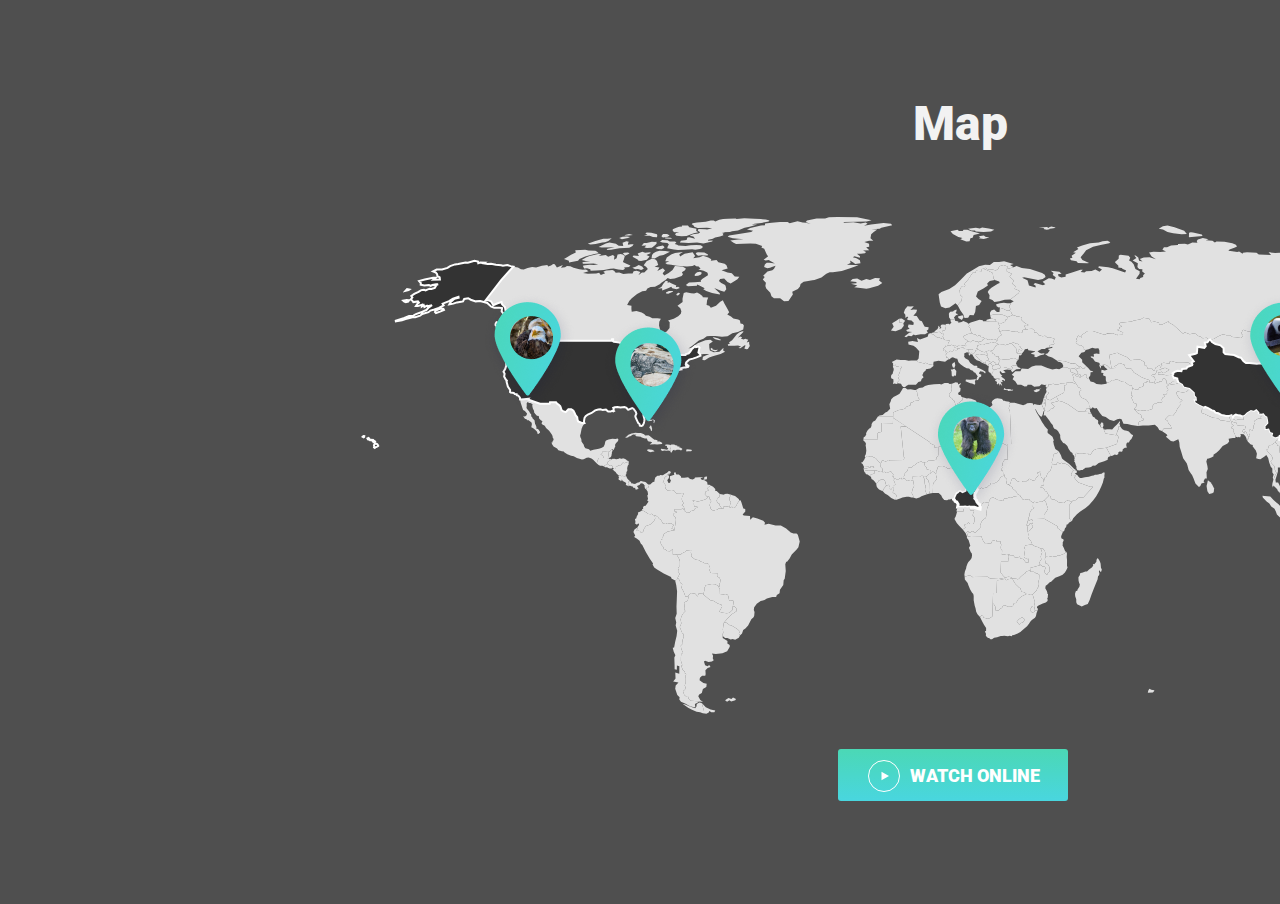
==== index.html @ 1c0ad791 "create files" ====
<!DOCTYPE html>
<html lang="en">
  <head>
    <meta charset="UTF-8" />
    <meta http-equiv="X-UA-Compatible" content="IE=edge" />
    <meta name="viewport" content="width=device-width, initial-scale=1.0" />
    <link rel="preconnect" href="https://fonts.googleapis.com" />
    <link rel="preconnect" href="https://fonts.gstatic.com" crossorigin />
    <link
      href="https://fonts.googleapis.com/css2?family=Roboto+Slab:wght@300&family=Roboto:wght@400;900&display=swap"
      rel="stylesheet"
    />
    <link rel="stylesheet" href="/normalize.css" />
    <link rel="shortcut icon" href="/assets/favicon.ico" type="image/x-icon" />
    <link rel="stylesheet" href="/style8.css" />
    <title>Animals</title>
  </head>
  <body>
    <div class="mapcontainer">
      <div class="mapcontainer__name">
        <h2>Map</h2>
      </div>
      <div class="mapcontainer__map">
        <div class="loc1">
          <img src="/assets/placeholder1.png" alt="eagle" />
          <span class="tooltip1"
            ><img src="/assets/tooltip1.svg" alt="loc"
          /></span>
        </div>
        <div class="loc2">
          <img src="/assets/placeholder2.png" alt="crocodile" />
          <span class="tooltip2"
            ><img src="/assets/tooltip2.png" alt="loc"
          /></span>
        </div>
        <div class="loc3">
          <img src="/assets/placeholder3.png" alt="monkey" />
          <span class="tooltip3"
            ><img src="/assets/tooltip3.png" alt="loc"
          /></span>
        </div>
        <div class="loc4">
          <img src="/assets/placeholder4.png" alt="panda" />
          <span class="tooltip4"
            ><img src="/assets/tooltip4.png" alt="loc"
          /></span>
        </div>
      </div>
      <a
        href="https://www.youtube.com/live/3szkFHfr6sA?feature=share"
        class="button"
        target="_blank"
      >
        <img class="img-button" src="/assets/Frame37.svg" alt="button" />
        <p class="text-button">watch online</p>
      </a>
    </div>
  </body>
</html>
---- style8.css ----
.mapcontainer {
  background-size: cover;
  background-color: #4f4f4f;
}
.mapcontainer__name {
  padding-top: 5%;
}
h2 {
  margin-top: 0px;
  margin-bottom: 0px;
  font-family: Roboto;
  font-weight: 900;
  font-style: normal;
  font-size: 3em;
  line-height: 56px;
  text-align: center;
  color: #f2f2f2;
}
.mapcontainer__map {
  width: 75em;
  height: 31em;
  position: absolute;
  left: 361px;
  top: 216px;
  background-image: url(/assets/Group.svg);
}
.loc1 {
  position: absolute;
  width: 7%;
  height: 20%;
  top: 15%;
  left: 10%;
}
.loc1 .tooltip1 {
  position: absolute;
  left: -500%;
  visibility: hidden;
}
.loc1:hover .tooltip1 {
  visibility: visible;
}
.loc2 {
  position: absolute;
  width: 7%;
  height: 20%;
  top: 20%;
  left: 20%;
}
.loc2 .tooltip2 {
  position: absolute;
  left: -200%;
  visibility: hidden;
}
.loc2:hover .tooltip2 {
  visibility: visible;
}
.loc3 {
  position: absolute;
  width: 7%;
  height: 20%;
  top: 35%;
  left: 47%;
}
.loc3 .tooltip3 {
  position: absolute;
  visibility: hidden;
}
.loc3:hover .tooltip3 {
  visibility: visible;
}
.loc4 {
  position: absolute;
  width: 7%;
  height: 20%;
  top: 15%;
  left: 73%;
}
.loc4 .tooltip4 {
  position: absolute;
  visibility: hidden;
}
.loc4:hover .tooltip4 {
  visibility: visible;
}
.button {
  position: absolute;
  left: 838px;
  top: 749px;
  display: flex;
  align-items: center;
  width: 200px;
  height: 30px;
  margin: 0 auto;
  padding-top: 12px;
  padding-bottom: 10px;
  padding-left: 30px;
  text-decoration: none;
  color: rgba(255, 255, 255, 1);
  background: linear-gradient(#4bd8b5, #49d6df);
  border: none;
  border-radius: 3px;
}
.text-button {
  font-family: Roboto;
  font-weight: 900;
  font-size: 18px;
  text-transform: uppercase;
  padding-left: 10px;
}
.img-buttton {
  width: 32px;
  height: 32px;
}
@media (min-width: 1201px) {
  .mapcontainer {
    width: 1921px;
    height: 904px;
  }
  .mapcontainer__map {
    width: 1198px;
    height: 498px;
    left: 361px;
    top: 216px;
  }
  .button {
    left: 838px;
    top: 749px;
  }
}
@media (min-width: 641px) and (max-width: 1200px) {
  .mapcontainer {
    width: 1200px;
    height: 842px;
  }
  .mapcontainer__map {
    width: 900px;
    height: 436px;
    left: 149px;
    top: 216px;
  }
  .button {
    left: 477px;
    top: 687px;
  }
}
@media (min-width: 321px) and (max-width: 640px) {
  .mapcontainer {
    width: 640px;
    height: 666px;
  }
  .mapcontainer__map {
    width: 600px;
    height: 290px;
    left: 20px;
    top: 206px;
  }
  .button {
    left: 198px;
    top: 531px;
  }
}
@media (max-width: 320px) {
  .mapcontainer {
    width: 320px;
    height: 413px;
  }
  .mapcontainer__map {
    width: 300px;
    height: 160px;
    left: 10px;
    top: 122px;
  }
  .button {
    width: 7em;
    height: 1em;
    padding-top: 0.75em;
    padding-bottom: 0.6em;
    padding-left: 1.8em;
    left: 38px;
    top: 298px;
  }
  .text-button {
    font-size: 1em;
    padding-left: 0.6em;
  }
  .img-buttton {
    width: 2em;
    height: 2em;
  }
}
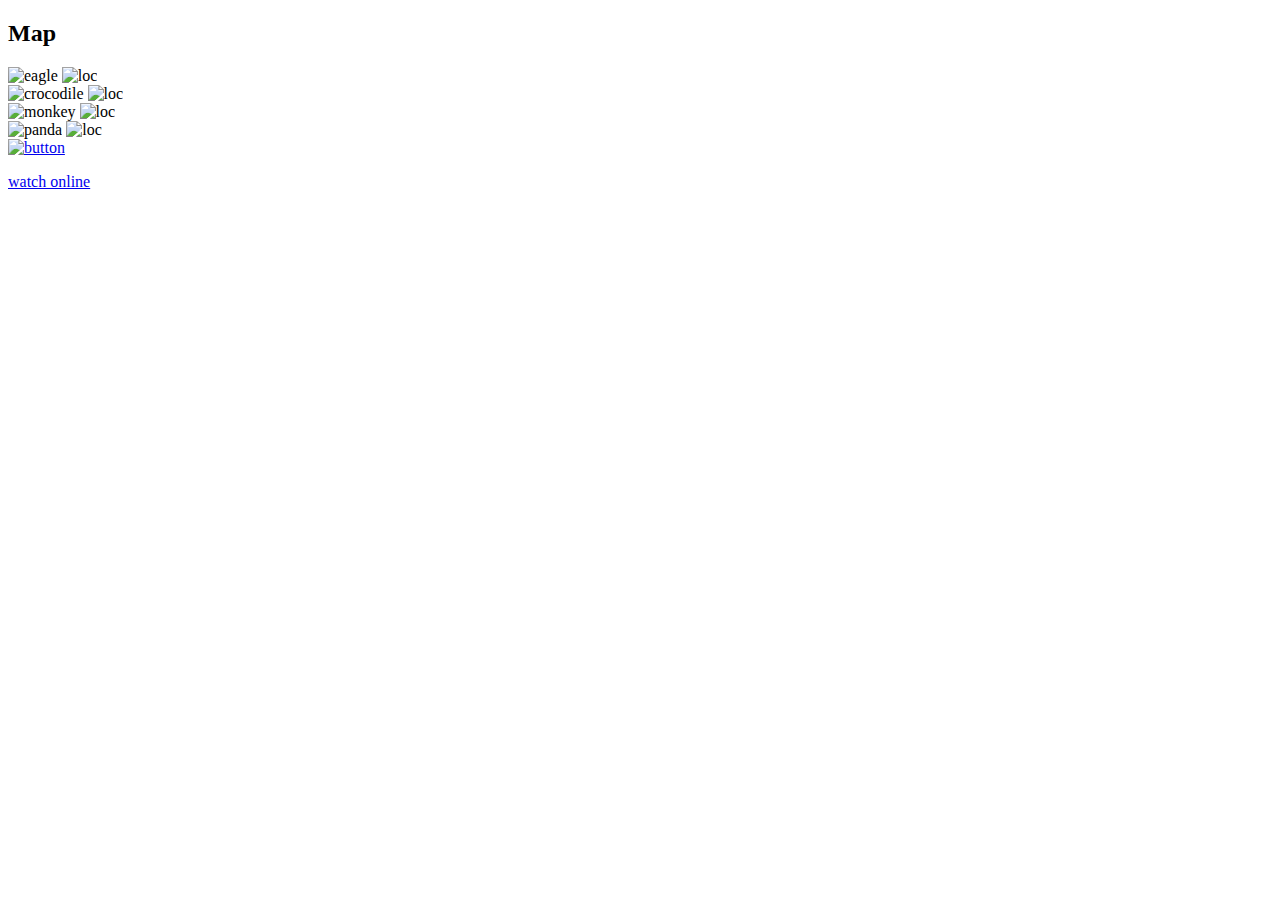
==== commit 7674f6af: "correct files" ====
--- a/index.html
+++ b/index.html
@@ -10,9 +10,13 @@
       href="https://fonts.googleapis.com/css2?family=Roboto+Slab:wght@300&family=Roboto:wght@400;900&display=swap"
       rel="stylesheet"
     />
-    <link rel="stylesheet" href="/normalize.css" />
-    <link rel="shortcut icon" href="/assets/favicon.ico" type="image/x-icon" />
-    <link rel="stylesheet" href="/style8.css" />
+    <link rel="stylesheet" href="/mypractice1/normalize.css" />
+    <link
+      rel="shortcut icon"
+      href="/mypractice1/assets/favicon.ico"
+      type="image/x-icon"
+    />
+    <link rel="stylesheet" href="/mypractice1/style8.css" />
     <title>Animals</title>
   </head>
   <body>
@@ -22,27 +26,27 @@
       </div>
       <div class="mapcontainer__map">
         <div class="loc1">
-          <img src="/assets/placeholder1.png" alt="eagle" />
+          <img src="/mypractice1/assets/placeholder1.png" alt="eagle" />
           <span class="tooltip1"
-            ><img src="/assets/tooltip1.svg" alt="loc"
+            ><img src="/mypractice1/assets/tooltip1.svg" alt="loc"
           /></span>
         </div>
         <div class="loc2">
-          <img src="/assets/placeholder2.png" alt="crocodile" />
+          <img src="/mypractice1/assets/placeholder2.png" alt="crocodile" />
           <span class="tooltip2"
-            ><img src="/assets/tooltip2.png" alt="loc"
+            ><img src="/mypractice1/assets/tooltip2.png" alt="loc"
           /></span>
         </div>
         <div class="loc3">
-          <img src="/assets/placeholder3.png" alt="monkey" />
+          <img src="/mypractice1/assets/placeholder3.png" alt="monkey" />
           <span class="tooltip3"
-            ><img src="/assets/tooltip3.png" alt="loc"
+            ><img src="/mypractice1/assets/tooltip3.png" alt="loc"
           /></span>
         </div>
         <div class="loc4">
-          <img src="/assets/placeholder4.png" alt="panda" />
+          <img src="/mypractice1/assets/placeholder4.png" alt="panda" />
           <span class="tooltip4"
-            ><img src="/assets/tooltip4.png" alt="loc"
+            ><img src="/mypractice1/assets/tooltip4.png" alt="loc"
           /></span>
         </div>
       </div>
@@ -51,7 +55,7 @@
         class="button"
         target="_blank"
       >
-        <img class="img-button" src="/assets/Frame37.svg" alt="button" />
+        <img class="img-button" src="/mypractice1/assets/Frame37.svg" alt="button" />
         <p class="text-button">watch online</p>
       </a>
     </div>
